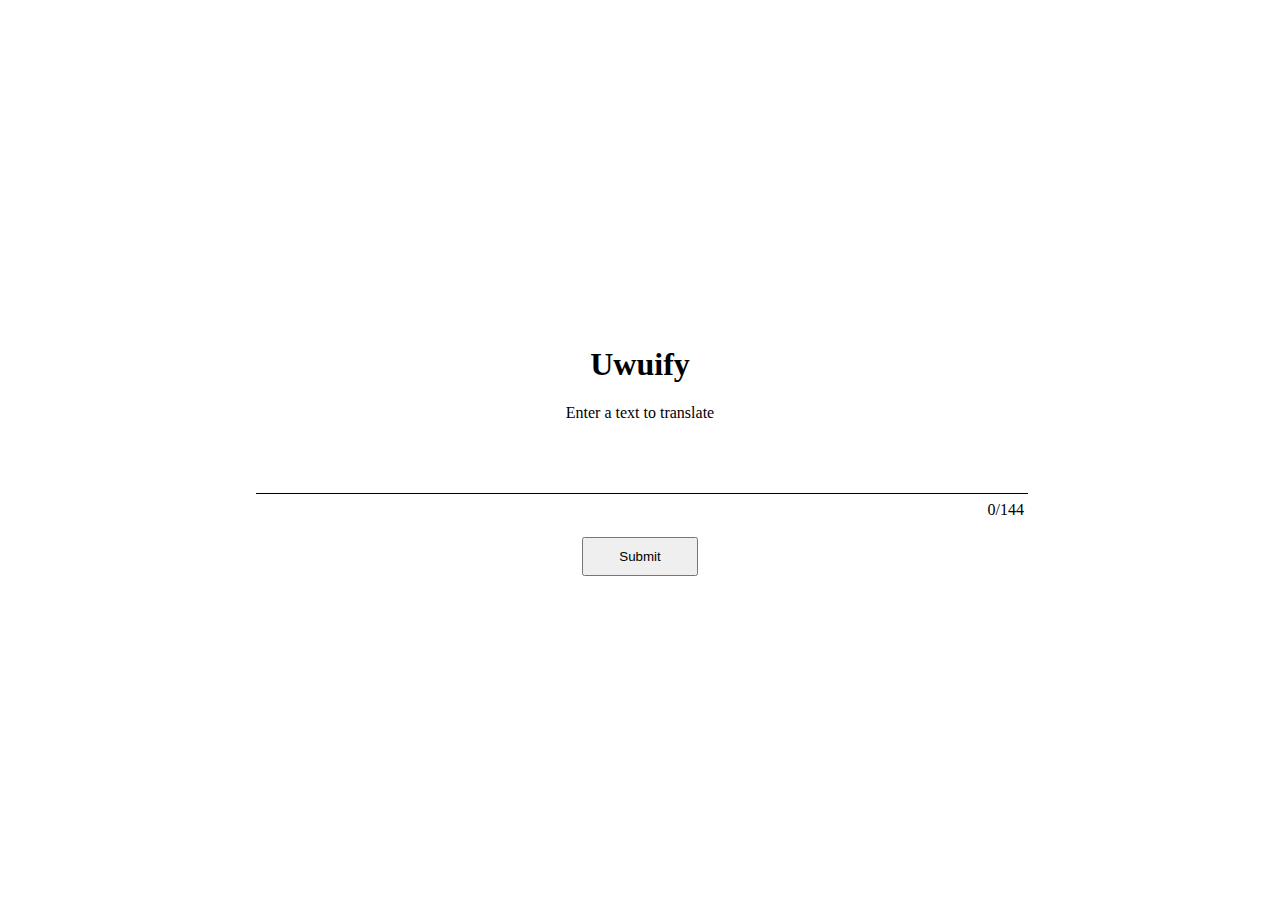
==== index.html @ 9f88f05b "Added files to Uwuify" ====
<!DOCTYPE html>
<html>
<head>
  <meta charset="UTF-8">
  <meta name="viewport" content="width=device-width, initial-scale=1.0, maximum-scale=1.0,
       user-scalable=0">
  <meta http-equiv="X-UA-Compatible" content="ie=edge">
  <title>uwuify</title>
  <link rel="stylesheet" href="css/styles.css">
</head>

<script>
  function count(event) {
    var characterCountLength = document.getElementById("characterCount")
    var characterCountLength = document.getElementById("formInput").value.length
    characterCount.textContent = characterCountLength
  }
</script>

<body id="body">
  <canvas id="world" class="hidden">
  </canvas>
  <img class="dancing-gif" id="dancingGif" src="images/dancing-anime-girl.gif" alt="dancing anime girl"/>
  <img class="chika-gif" id="chika" src="images/dancing-anime-girl.gif" alt="dancing anime girl" />
  <img class="sway-gif" id="sway" src="images/anime-dance-sway.gif" alt="swaying anime girls"/>
  <img class="sway-gif-2" id="sway2" src="images/anime-dance-sway.gif" alt="swaying anime girls" />
  <div class="container">
    <div class="form-container">
      <form autocomplete="off">
        <h1>Uwuify</h1>
        <p>Enter a text to translate</p>
        <div class="input-and-count">
        <input class="uwu-input" id="formInput" onkeyup="count()" maxlength="144"/><br>

        <div class="character-count-div">
          <p id="characterCount" style="display:inline">0</p><p style="display:inline">/144</p>
        </div>
        </div>
        <br>
        <input class="submit-button" id="onClick" type="submit" />
      </form>
    </div>
  </div>
  <div class="output-full">
    <div class="output-div first" id="outputBackground1">
      <img class="cute-star" src="images/cute-star.png" alt="cute star">
    </div>
    <div class="output-div second" id="outputBackground2">
      <img class="cute-star" src="images/cute-star.png" alt="cute star">
    </div>
    <div class="output-div third" id="outputBackground3">
      <img class="cute-star" src="images/cute-star.png" alt="cute star">
      <div class="output-text-div">
        <h3 class="uwu-output" id="output"></h3><br/>
        <h3 class="shy-fingers" id="shyFingers">👉👈 </h3>
      </div>
    </div>
    <div class="output-div fourth" id="outputBackground4">
      <img class="cute-star" src="images/cute-star.png" alt="cute star">
    </div>
    <div class="output-div fifth" id="outputBackground5">
      <img class="cute-star" src="images/cute-star.png" id="cuteStar" alt="cute star">
    </div>
  </div>
  <script src="main.js"></script>
</body>

</html>
---- css/styles.css ----
@font-face{
  font-family:"Astro";
  src:url(./fonts/astro-city.ttf)
}
body{
  margin:0;
  overflow:hidden;
  position:relative;
}
#world {
  position:absolute;
  top:0px;
  pointer-events:none;
  z-index: 2;
  transition: all 3s;
  transition-delay: 1s;
}
.container{
  height: 100vh;
  display:flex;
  justify-content:center;
  align-items:center;
  overflow:hidden;
}
.hidden{
  opacity:0;
}
.form-container{
  width:80%;
  padding:25px;
  display:flex;
  align-items:center;
  justify-content: center;;
}
form{
  text-align:center;
  width:75%;
}
.uwu-input{
  font-size:24px;
  border-bottom:1px solid #000000;
  border-right:none;
  border-top:none;
  border-left:none;
  margin:25px 0px;
  text-align:center;
  width:100%;
}
.input-and-count{
  position:relative;
  width:100%;
}
.character-count-div{
  position:absolute;
  bottom:0px;
  right: 0px;
}
.uwu-input:focus{
  outline:none;
}
.uwu-output{
  padding:0px 10%;
  text-align:center;
  font-size:32px;
  line-height:150%;
  font-family: "Astro";
  color:white;
  margin-bottom:15px;
}
.dancing-gif{
  position:absolute;
  left:-200px;
  bottom:0px;
  width:200px;
  transition:all ease  0.75s;
  z-index:150;
  /* display:none; */
}
.chika-gif{
  position:absolute;
  right:-200px;
  bottom:0px;
  width:200px;
  transition:all ease  0.75s;
  z-index:150;
  transform: scaleX(-1);
  /* display:none; */
}
.sway-gif{
  position:absolute;
  left:-350px;
  top:30%;
  width:320px;
  transition:all ease  0.75s;
  z-index:15;
  transform: rotate(90deg)
}

.sway-gif-2{
  position:absolute;
  right:-350px;
  top:30%;
  width:320px;
  transition:all ease  0.75s;
  z-index:15;
  transform: rotate(-90deg) scaleX(-1);
}
.reveal{
  opacity:1;
}
.output-div{
  width:100%;
  position:absolute;
  transition:all linear 1s;
  background-color:pink;
  height:20vh;
  display:flex;
  justify-content: center;
  align-items: center;
}
.fade-in-left{
  left:0% !important;
}
.fade-in-left-sway{
  left:-100px !important;
}
.fade-in-right-sway{
  right:-100px !important;
}
.fade-in-right{
  right:0% !important;
}
.fade-in-up{
  bottom:0px !important;
}
.first, .second, .third, .fourth, .fifth{
  height:20%;
}
.first{
  left:-250%;
  top:0%;
}
.second{
  left:-175%;
  top:20%;
}
.third{
  left:-110%;
  top:40%;
}
.fourth{
  left:-175%;
  top:60%;
  z-index:0;
}
.fifth{
  left:-250%;
  top:80%;
}
.cute-star{
  position:absolute;
  right:-7.5%;
  height:85%;
  z-index:10;
}
.cannot-click{
  pointer-events: none;
}
.submit-button{
  padding:10px 35px;
}
.spin{
  animation-name: spin;
  animation-duration: 2s;
  animation-iteration-count: 1;
  animation-fill-mode:forwards;
}
.output-text-div{
  text-align:center;
  border: 15px solid #fff;
  border-radius: 18px;
  z-index:149;
  width:60%;
  padding: 50px 0px;
  background-color:pink;
}
.shy-fingers{
  font-size:60px;
  z-index:150;
  margin-top:0px;
  margin-bottom:15px;
}
@keyframes spin{
  50%{
    transform:translate(50%,0)rotate(720deg);
    height:300%;
    opacity:1;
  }
  100%{
    transform:translate(100%,0)rotate(360deg);
    height:0%;
    opacity:0;
  }
}

@media only screen and (max-width: 767px) {
  .sway-gif-2, .sway-gif{
    display:none
  }
  .dancing-gif, .chika-gif{
    width:150px;
  }
  .output-text-div{
    text-align:center;
    border: 10px solid #fff;
    border-radius: 18px;
    z-index:149;
    width:90%;
    padding: 50px 0px;
    background-color:pink;
  }
  .uwu-output{
    padding:0px 10%;
    text-align:center;
    font-size:24px;
    line-height:150%;
    font-family: "Astro";
    color:white;
    margin-bottom:15px;
  }
}
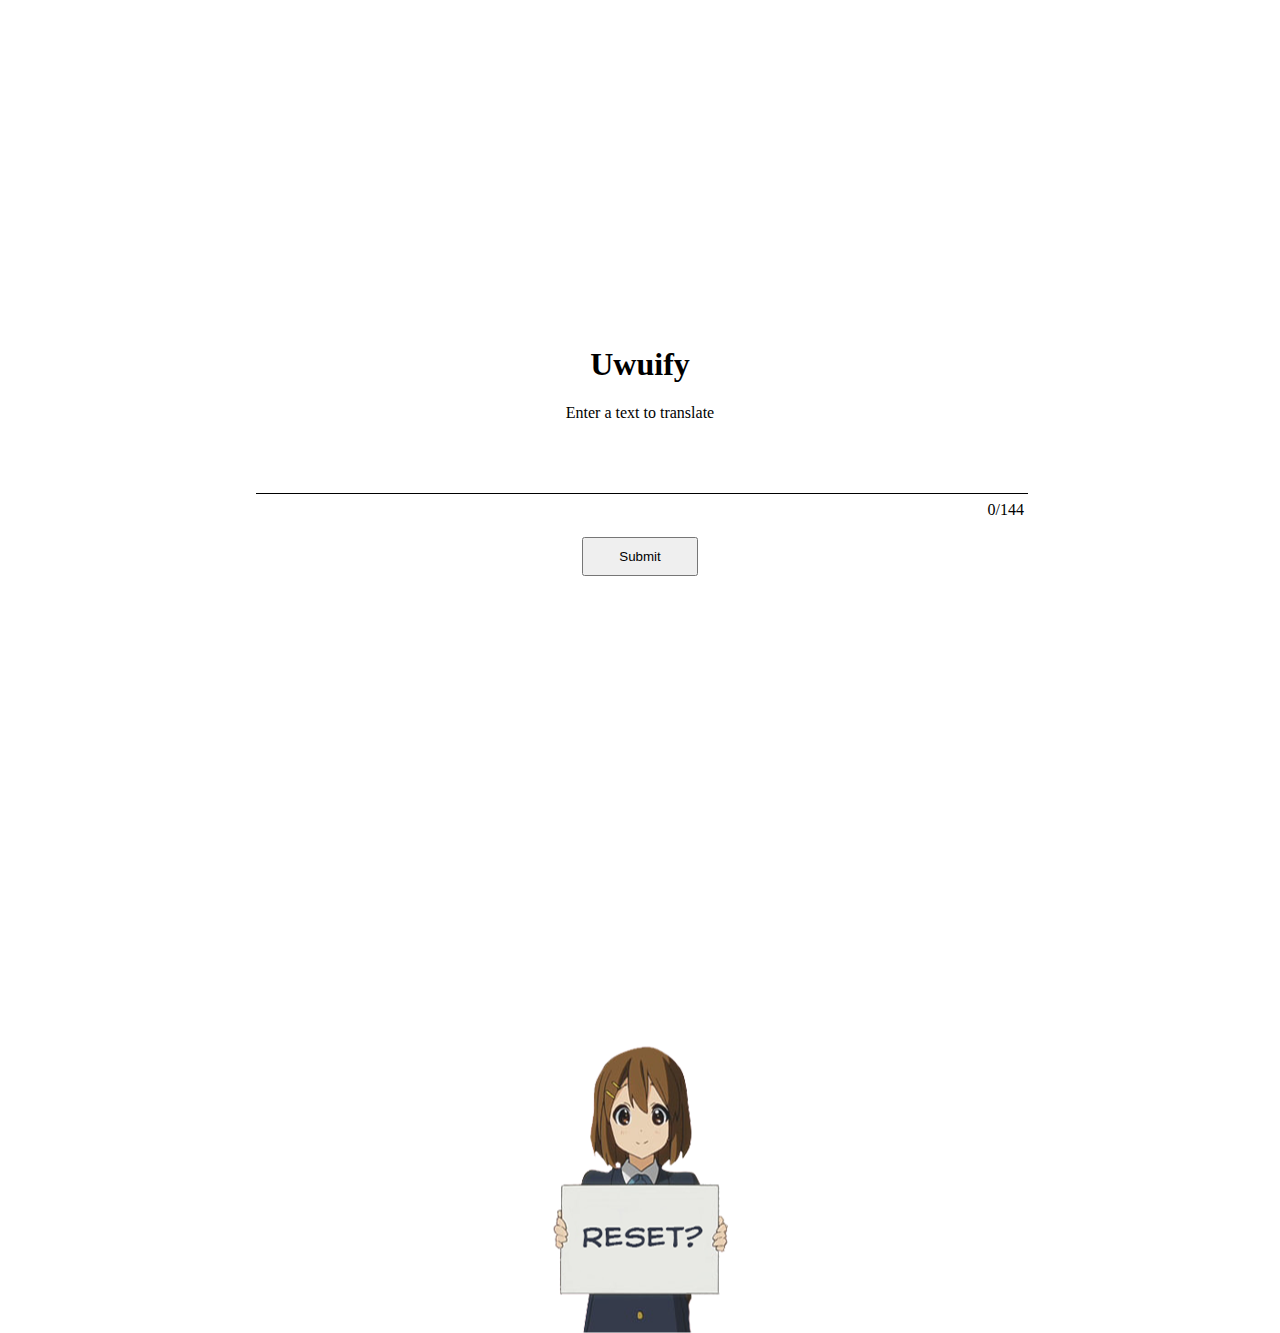
==== commit b951c6dc: "Merge pull request #6 from steventran815/changed_paths" ====
--- a/index.html
+++ b/index.html
@@ -3,12 +3,11 @@
 <head>
   <meta charset="UTF-8">
   <meta name="viewport" content="width=device-width, initial-scale=1.0, maximum-scale=1.0,
-       user-scalable=0">
+  user-scalable=0">
   <meta http-equiv="X-UA-Compatible" content="ie=edge">
   <title>uwuify</title>
   <link rel="stylesheet" href="css/styles.css">
 </head>
-
 <script>
   function count(event) {
     var characterCountLength = document.getElementById("characterCount")
@@ -16,7 +15,6 @@
     characterCount.textContent = characterCountLength
   }
 </script>
-
 <body id="body">
   <canvas id="world" class="hidden">
   </canvas>
@@ -24,6 +22,7 @@
   <img class="chika-gif" id="chika" src="images/dancing-anime-girl.gif" alt="dancing anime girl" />
   <img class="sway-gif" id="sway" src="images/anime-dance-sway.gif" alt="swaying anime girls"/>
   <img class="sway-gif-2" id="sway2" src="images/anime-dance-sway.gif" alt="swaying anime girls" />
+  <img src="images/reset-button.png" class="reset-button" id="resetButton" alt="anime girl with reset sign"/>
   <div class="container">
     <div class="form-container">
       <form autocomplete="off">
@@ -31,7 +30,6 @@
         <p>Enter a text to translate</p>
         <div class="input-and-count">
         <input class="uwu-input" id="formInput" onkeyup="count()" maxlength="144"/><br>
-
         <div class="character-count-div">
           <p id="characterCount" style="display:inline">0</p><p style="display:inline">/144</p>
         </div>
@@ -50,7 +48,7 @@
     </div>
     <div class="output-div third" id="outputBackground3">
       <img class="cute-star" src="images/cute-star.png" alt="cute star">
-      <div class="output-text-div">
+      <div id="outputBox" class="output-text-div hidden">
         <h3 class="uwu-output" id="output"></h3><br/>
         <h3 class="shy-fingers" id="shyFingers">👉👈 </h3>
       </div>
@@ -64,5 +62,4 @@
   </div>
   <script src="main.js"></script>
 </body>
-
 </html>
--- a/css/styles.css
+++ b/css/styles.css
@@ -133,6 +133,9 @@
 .fade-in-up{
   bottom:0px !important;
 }
+.fade-in-up-reset{
+  bottom:-350px !important;
+}
 .first, .second, .third, .fourth, .fifth{
   height:20%;
 }
@@ -183,6 +186,8 @@
   width:60%;
   padding: 50px 0px;
   background-color:pink;
+  transition: all 1.5s;
+  transition-delay: .5s;
 }
 .shy-fingers{
   font-size:60px;
@@ -190,6 +195,30 @@
   margin-top:0px;
   margin-bottom:15px;
 }
+
+.reset-button{
+  position:absolute;
+  bottom:-600px;
+  transition:bottom ease  0.50s;
+  z-index:15;
+  left:50%;
+  transform:translate(-50%,-50%);
+}
+
+.reset-button:hover{
+  position:absolute;
+  bottom:-175px !important;
+  transition:all ease  0.75s;
+  z-index:15;
+  left:50%;
+  transform:translate(-50%,-50%);
+}
+
+.copy-button{
+  width:300px;
+  padding:50px;
+}
+
 @keyframes spin{
   50%{
     transform:translate(50%,0)rotate(720deg);
@@ -208,7 +237,7 @@
     display:none
   }
   .dancing-gif, .chika-gif{
-    width:150px;
+    width:100px;
   }
   .output-text-div{
     text-align:center;
@@ -228,4 +257,21 @@
     color:white;
     margin-bottom:15px;
   }
-}
+
+  .fade-in-up-reset{
+    position:absolute;
+    bottom:-125px !important;
+    transition:bottom ease 0.50s;
+    z-index:150;
+    left:50%;
+    width: 115px;
+    transform:translate(-50%,-50%);
+  }
+
+  .cute-star{
+  position:absolute;
+  right:-7.5%;
+  height:50%;
+  z-index:10;
+}
+}
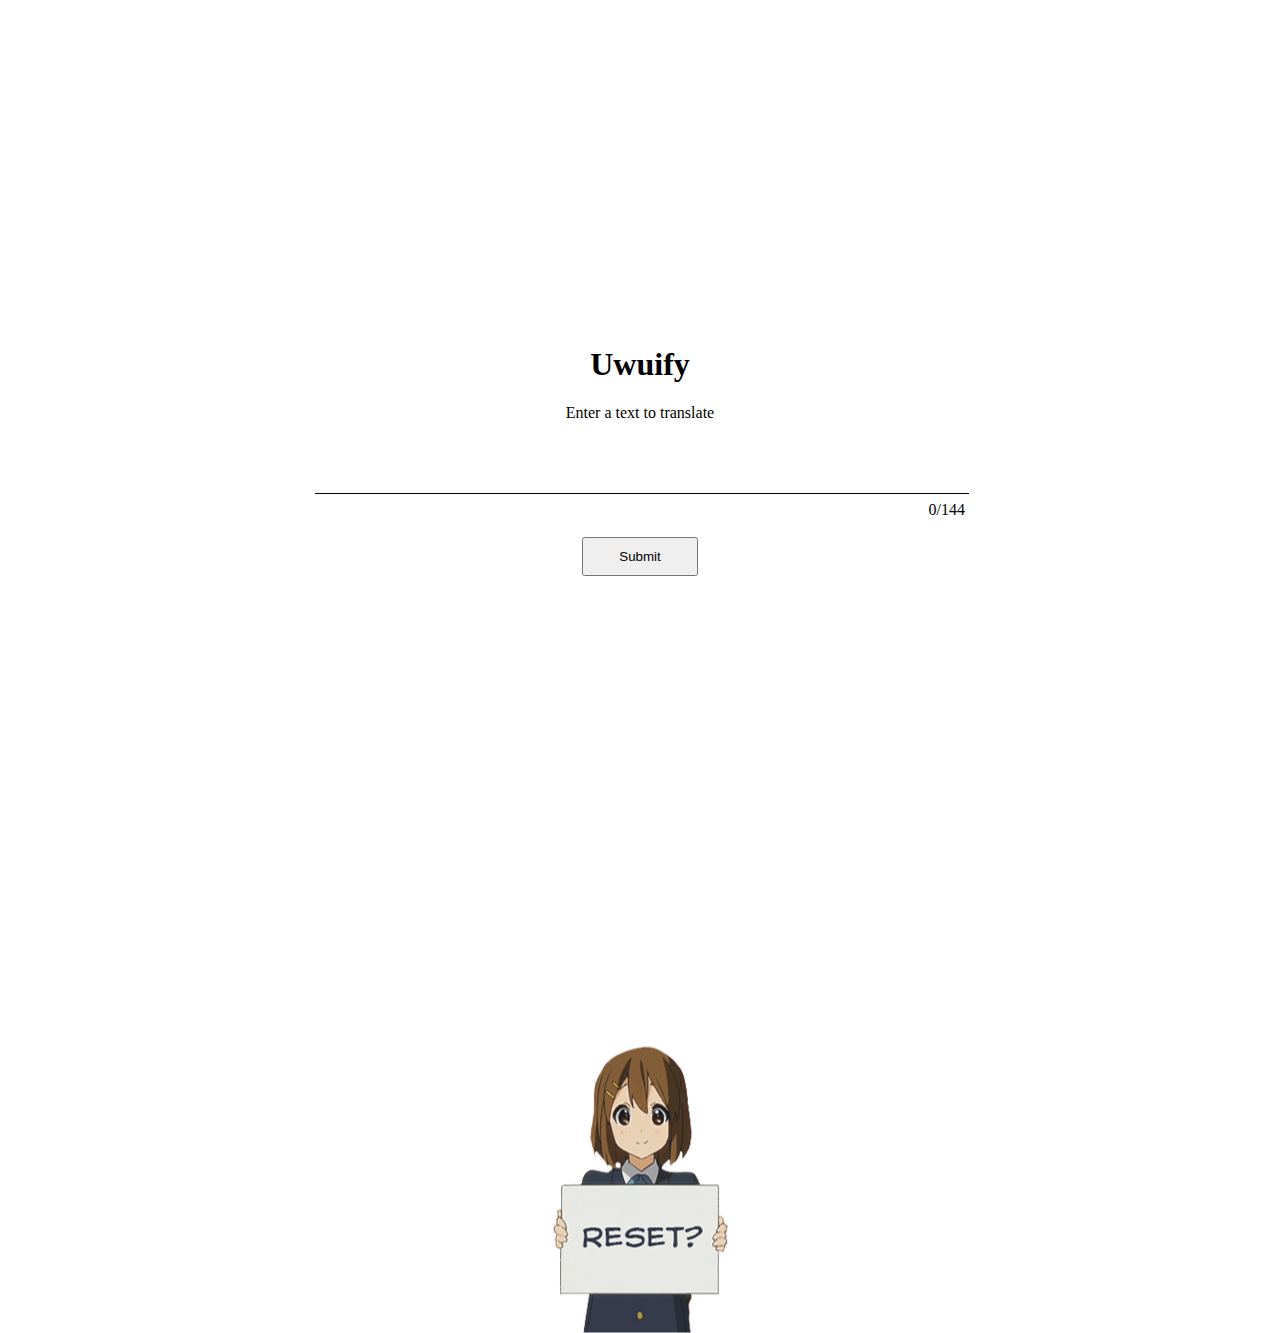
==== commit 44ee1b2c: "Updated code to use wordTable | Moved Glitter Function" ====
--- a/index.html
+++ b/index.html
@@ -2,8 +2,7 @@
 <html>
 <head>
   <meta charset="UTF-8">
-  <meta name="viewport" content="width=device-width, initial-scale=1.0, maximum-scale=1.0,
-  user-scalable=0">
+  <meta name="viewport" content="width=device-width, initial-scale=1.0, maximum-scale=1.0, user-scalable=no" />
   <meta http-equiv="X-UA-Compatible" content="ie=edge">
   <title>uwuify</title>
   <link rel="stylesheet" href="css/styles.css">
@@ -51,6 +50,7 @@
       <div id="outputBox" class="output-text-div hidden">
         <h3 class="uwu-output" id="output"></h3><br/>
         <h3 class="shy-fingers" id="shyFingers">👉👈 </h3>
+        <img class="angry-cat hidden-cat" id="angryCat" src="images/angy-cat.png" alt="angry cat"/>
       </div>
     </div>
     <div class="output-div fourth" id="outputBackground4">
@@ -60,6 +60,7 @@
       <img class="cute-star" src="images/cute-star.png" id="cuteStar" alt="cute star">
     </div>
   </div>
+  <script src="glitter.js"></script>
   <script src="main.js"></script>
 </body>
 </html>
--- a/css/styles.css
+++ b/css/styles.css
@@ -6,6 +6,7 @@
   margin:0;
   overflow:hidden;
   position:relative;
+  height:100vh;
 }
 #world {
   position:absolute;
@@ -35,6 +36,7 @@
 form{
   text-align:center;
   width:75%;
+  max-width:650px;
 }
 .uwu-input{
   font-size:24px;
@@ -200,16 +202,17 @@
   position:absolute;
   bottom:-600px;
   transition:bottom ease  0.50s;
-  z-index:15;
+  z-index:1500;
   left:50%;
   transform:translate(-50%,-50%);
+  cursor:pointer;
 }
 
 .reset-button:hover{
   position:absolute;
   bottom:-175px !important;
   transition:all ease  0.75s;
-  z-index:15;
+  z-index:1500;
   left:50%;
   transform:translate(-50%,-50%);
 }
@@ -217,6 +220,35 @@
 .copy-button{
   width:300px;
   padding:50px;
+}
+
+.angry-cat{
+  width:100px;
+  height:100px;
+  animation: catdance linear 2s;
+  animation-iteration-count: infinite;
+}
+
+@keyframes catdance{
+  0%{
+    transform: translate(0,0);
+  }
+  5%{
+    transform: translate(0,-7px);
+  }
+  10%{
+transform: translate(0,0);
+  }
+  15%{
+transform: translate(0,-7px);
+  }
+  20%{
+    transform: translate(0,0);
+  }
+}
+
+.hidden-cat{
+  display:none;
 }
 
 @keyframes spin{
@@ -260,7 +292,7 @@
 
   .fade-in-up-reset{
     position:absolute;
-    bottom:-125px !important;
+    bottom:-100px !important;
     transition:bottom ease 0.50s;
     z-index:150;
     left:50%;
@@ -269,9 +301,9 @@
   }
 
   .cute-star{
-  position:absolute;
-  right:-7.5%;
-  height:50%;
-  z-index:10;
-}
-}
+    position:absolute;
+    right:-7.5%;
+    height:50%;
+    z-index:10;
+  }
+}
